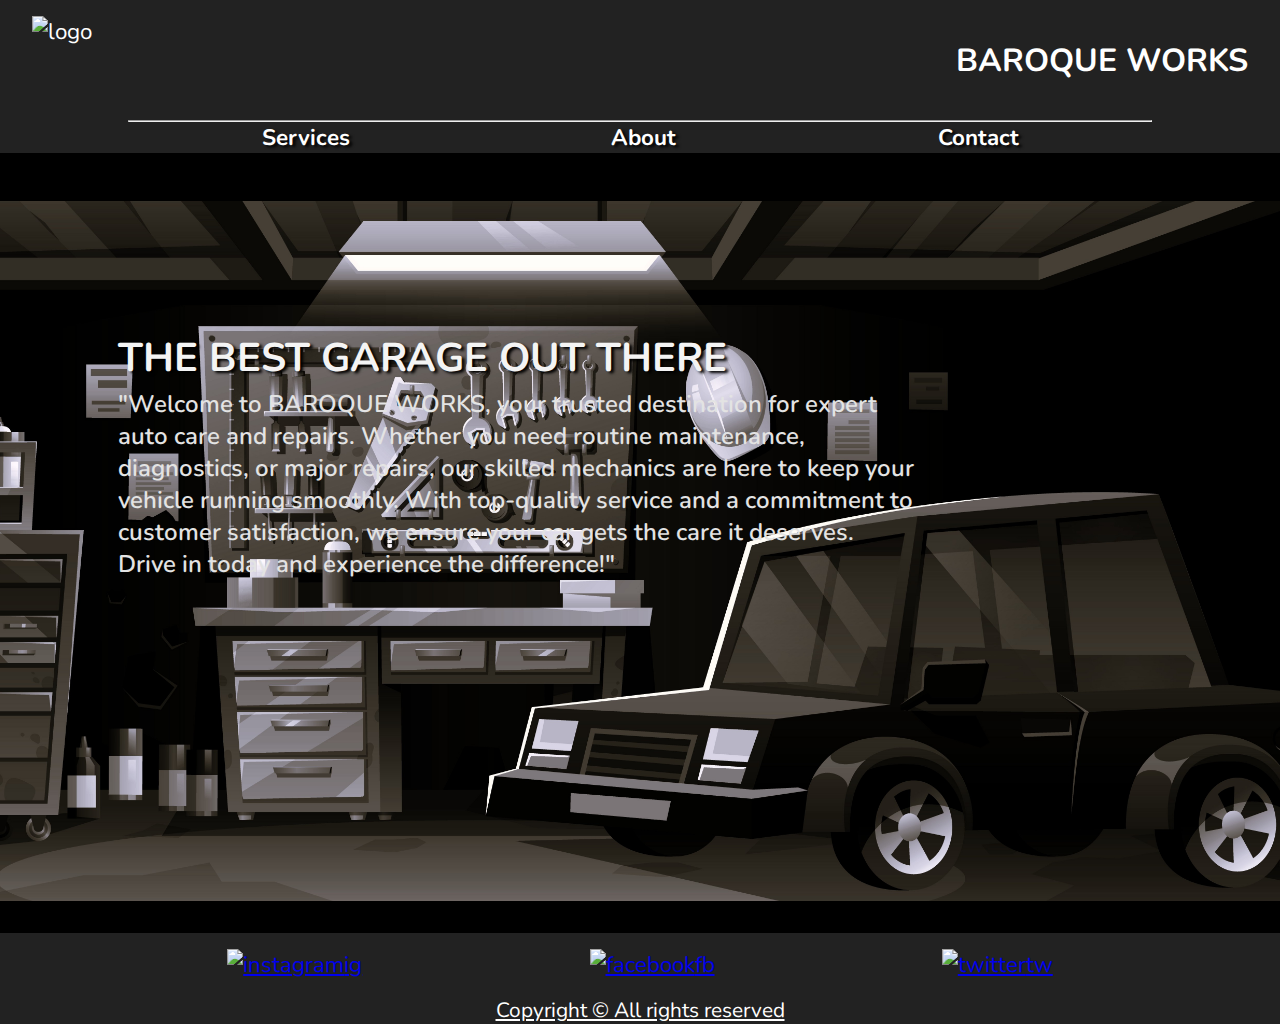
==== index.html @ c4f4bac3 "Update index.html" ====
<!DOCTYPE html>
<html lang="en">
<head>
    <meta charset="UTF-8">
    <meta name="viewport" content="width=device-width, initial-scale=1.0">
    <link rel="stylesheet" href="style.css">
    <title>Document</title>
</head>
<body>
    <header class="header">
        <figure class="header__logo">
            <img class="header__logo-img" src="C:\learn\html\starter project 2\images\logo.png" alt="logo" height="346" width="360">
            <h1 class="header__h1">BAROQUE WORKS</h1>
        </figure>
        <hr class="header__hr">
        <nav class="header__nav">
            <ul class="header__ul">
                <li><a href="#">Services</a></li>
                <li><a href="#">About</a></li>
                <li><a href="#">Contact</a></li>
            </ul>
        </nav>
    </header>

    <main>
        <section class="main main__bgimg">
            <div class="block">
                <h1 class="main__h1">The best garage out there</h1>
                <p class="main__p">"Welcome to <span class="capital">baroque WORKS</span>, your trusted destination for expert auto care and repairs. Whether you need routine
                maintenance, diagnostics, or major repairs, our skilled mechanics are here to keep your vehicle running smoothly. With 
                top-quality service and a commitment to customer satisfaction, we ensure your car gets the care it deserves. Drive in today and experience the
                difference!"</p>
            </div>
        </section>
    </main>

    <footer class="footer">
        <section class="footer__fig">
            <figure>
                <a class="footer__a" href="#" target="_blank"><img class="footer__fig-img" src="C:\learn\html\starter project 2\images\ig.png" alt="instagram" height="30" width="30">ig</a>
                <!-- <p class="footer__p">ig</p> -->
            </figure>
            <figure>
                <a class="footer__a" href="#" target="_blank"><img class="footer__fig-img" src="C:\learn\html\starter project 2\images\facebook.png" alt="facebook" height="30" width="30">fb</a>
                <!-- <p class="footer__p">fb</p> -->
            </figure>
            <figure>
                <a class="footer__a" href="#" target="_blank"><img class="footer__fig-img" src="C:\learn\html\starter project 2\images\twitter.png" alt="twitter" height="30" width="30">tw</a>
                <!-- <p class="footer__p">tw</p> -->
            </figure>
        </section>

        <p class="footer__p-last">Copyright &copy; All rights reserved</p>
    </footer>
</body>
</html>
---- style.css ----
@import url('https://fonts.googleapis.com/css2?family=Nunito:wght@300;400;500;600;700&display=swap');

/* reset */

*,
*::before,
*::after {
    padding: 0;
    margin: 0;
    box-sizing: border-box;
}

img{
    display: block;
    max-width: 100%;
    height: auto;
}

input,
button,
textarea,
select {
    font: inherit;
}

/* variables */
:root{
        /* fonts */
        --FF: 'Nunito', sans-serif;

        /* colors */
        --header-bg:#222;
        --header-light:hsla(0, 0%, 13%, 0.75);
        --header-color:white;

        /* spacing */
        --header-pad:0.5rem 1rem;
        --header-margin:0.5rem 1rem;

        /* border */
        --border:1px solid #222;

        /* shadow */
        --shadow:3px 2px 3px rgb(0, 0, 0);
}

/* general */

body{
    font-family: var(--FF);
    min-height: 100vh;
    font-size:1.4rem;
    display: flex;
    flex-direction: column;
}

main{
    flex:1;
    background-color: rgb(0, 0, 0);
}

header,footer{
    background-color: var(--header-bg);
    color: var(--header-color);
}

/* header */

.header{
    position: sticky;
    top: 0;
    z-index: 1;
}

.header__logo{
    display: flex;
    flex-flow: row nowrap;
    padding: var(--header-pad);
    width:100%;
}

.header__logo-img{
    width: 100px;
    height: auto;
    margin: var(--header-margin);
    margin-bottom: 0;
}

.header__h1{
    font-size: 1.5rem;
    align-self: center;
    margin-left: auto;      
    margin-right: 1rem;
    font-weight: bolder;
    font-size:2rem;
}

.header__hr{
    width: 80%;
    color: white;
    margin: auto;
}

/* .header__nav{
    color:whitesmoke;
    width: 100%;
    border-bottom: var(--border);
    padding: var(--header-pad);
} */

.header__nav{
    color: white;
    text-shadow: var(--shadow);
}

.header__ul{
    display: flex;
    flex-flow: row nowrap;
    justify-content: space-evenly;
    list-style-type: none;
    /* padding: var(--header-pad); */
}

.header__ul li a:any-link{
    text-decoration: none;
    color: white;
    font-weight: bold;
}

.header__ul li a:hover,
.header__ul li a:focus{
    font-weight: bolder;
    display: inline-block;
    /* transform-origin: center; */
    animation: big 0.7s ease-in-out forwards;
}

@keyframes big{
    0%{
        transform: scale(1);
    }
    80%{
        transform: scale(1.15);
    }
    100%{
        transform: scale(1.1);
    }
}

/* footer */

.footer{
    bottom: 0;
}

.footer__fig{
    display: flex;
    flex-flow: row nowrap;
    padding: var(--header-pad);
    justify-content: space-evenly;
    align-self: center;
}

.footer__fig figure{
    padding: var(--header-margin);
    display: flex;
    flex-flow: row nowrap;
}

.footer__fig-img{
    width: 30px;
    height: 30px;
    align-self: center;
    display: inline;
}

.footer__p{
    font-size: 1rem;
    align-self: center;
    font-weight: bolder;
}

.footer__p-last{
    text-decoration: underline; 
    font-size:1.3rem;
    margin: auto;
    text-align: center;
}

/* utlitlies */

.block{
    display: block;
    width: 65%;
    margin: 7rem 100px;
    padding: 1rem;
}

.capital{
    text-transform: uppercase;
}

/* main */

.main{
    display: flex;
    flex-flow: column nowrap;
}

.main__bgimg{
    background-color: black;
    background-image: url('./images/garagebg.jpg');
    background-size: cover;
    background-position:right;
    height: 700px;
    margin: 3rem 0 2rem 0;
}

.main__h1{
    color: rgb(244, 244, 244);
    font-size: 2.5rem;
    text-transform:uppercase;
    text-shadow: var(--shadow);
    font-weight: bolder;
    margin: 1px;
    padding: 1px;
}

.main__p{
    font-size: 1.5rem;
    font-weight: 600;
    color: rgb(227, 227, 227);
    margin: 1px;
    padding: 1px;
}

.main__h1-right{
    display: flex;
    width: 100%;
    justify-content: center;
    align-items: end;
}
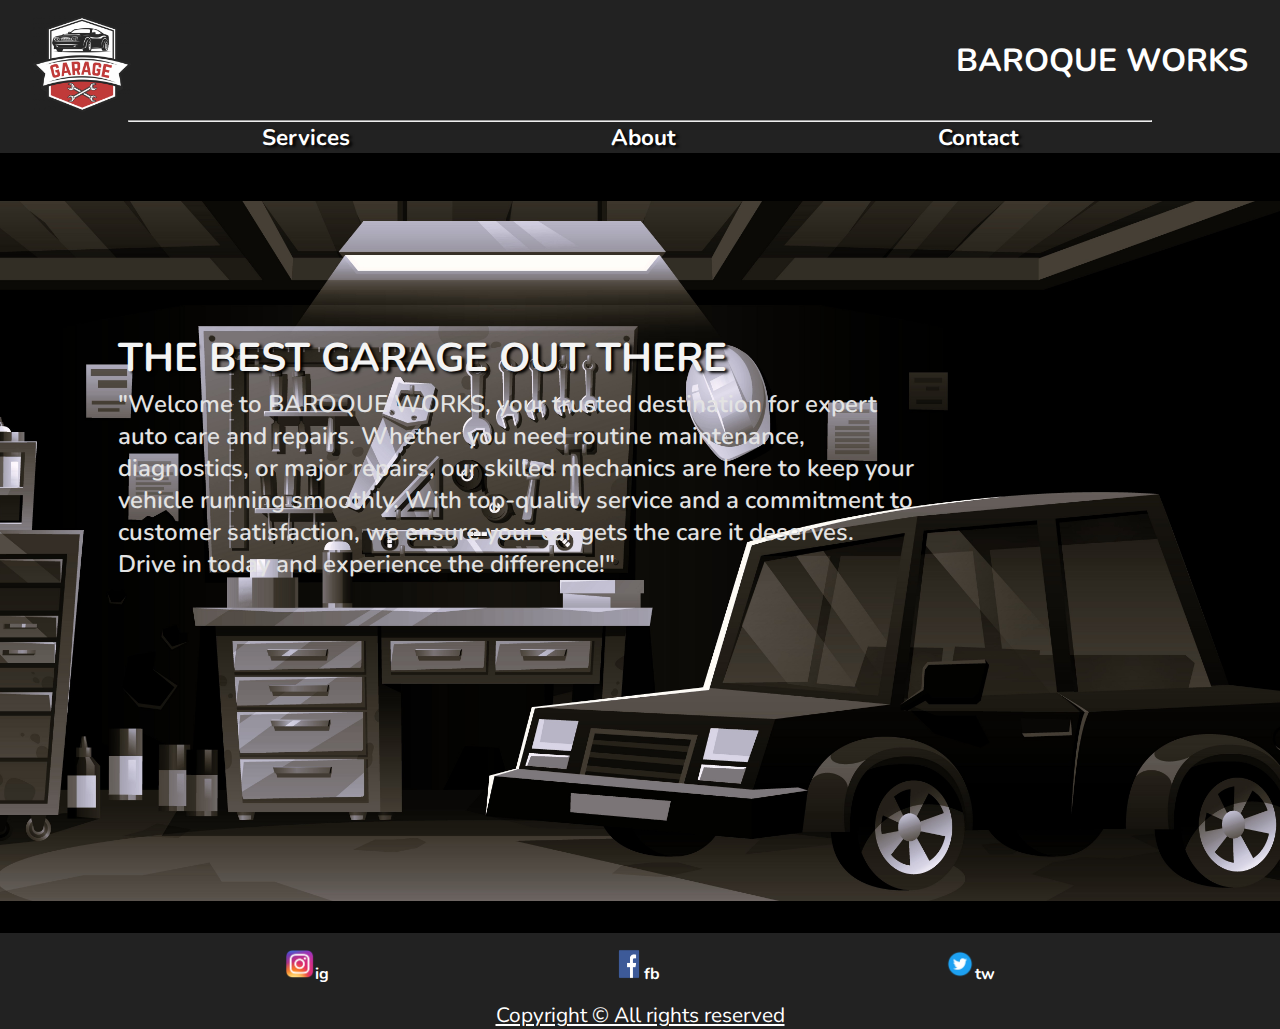
==== commit 9cc359a4: "Update index.html" ====
--- a/index.html
+++ b/index.html
@@ -9,7 +9,7 @@
 <body>
     <header class="header">
         <figure class="header__logo">
-            <img class="header__logo-img" src="C:\learn\html\starter project 2\images\logo.png" alt="logo" height="346" width="360">
+            <img class="header__logo-img" src="images/logo.png" alt="logo" height="346" width="360">
             <h1 class="header__h1">BAROQUE WORKS</h1>
         </figure>
         <hr class="header__hr">
@@ -37,15 +37,15 @@
     <footer class="footer">
         <section class="footer__fig">
             <figure>
-                <a class="footer__a" href="#" target="_blank"><img class="footer__fig-img" src="C:\learn\html\starter project 2\images\ig.png" alt="instagram" height="30" width="30">ig</a>
+                <a class="footer__a" href="#" target="_blank"><img class="footer__fig-img" src="images/ig.png" alt="instagram" height="30" width="30">ig</a>
                 <!-- <p class="footer__p">ig</p> -->
             </figure>
             <figure>
-                <a class="footer__a" href="#" target="_blank"><img class="footer__fig-img" src="C:\learn\html\starter project 2\images\facebook.png" alt="facebook" height="30" width="30">fb</a>
+                <a class="footer__a" href="#" target="_blank"><img class="footer__fig-img" src="images/facebook.png" alt="facebook" height="30" width="30">fb</a>
                 <!-- <p class="footer__p">fb</p> -->
             </figure>
             <figure>
-                <a class="footer__a" href="#" target="_blank"><img class="footer__fig-img" src="C:\learn\html\starter project 2\images\twitter.png" alt="twitter" height="30" width="30">tw</a>
+                <a class="footer__a" href="#" target="_blank"><img class="footer__fig-img" src="images/twitter.png" alt="twitter" height="30" width="30">tw</a>
                 <!-- <p class="footer__p">tw</p> -->
             </figure>
         </section>
--- a/style.css
+++ b/style.css
@@ -174,10 +174,16 @@
     display: inline;
 }
 
-.footer__p{
+.footer__a{
     font-size: 1rem;
     align-self: center;
     font-weight: bolder;
+    text-decoration: none;
+    color: white;
+}
+
+.footer__a a:any-link{
+    color: white;
 }
 
 .footer__p-last{
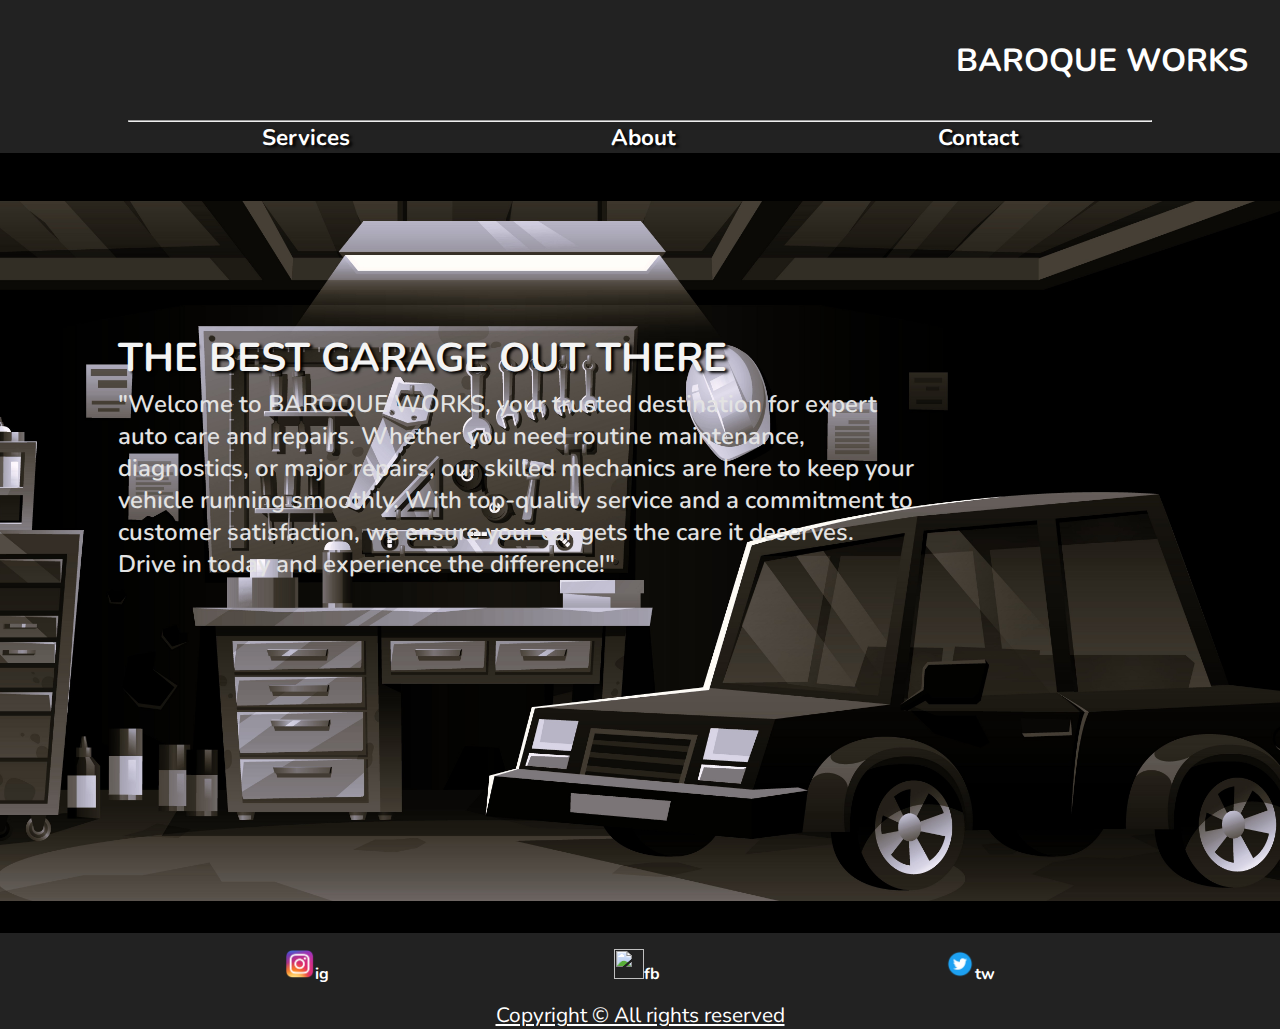
==== commit 81d373f0: "Update index.html" ====
--- a/index.html
+++ b/index.html
@@ -9,7 +9,7 @@
 <body>
     <header class="header">
         <figure class="header__logo">
-            <img class="header__logo-img" src="images/logo.png" alt="logo" height="346" width="360">
+            <img class="header__logo-img" src="images/logo.png" alt="logo" height="346" width="360" style="mask-image: url('images/garagebg.png');">
             <h1 class="header__h1">BAROQUE WORKS</h1>
         </figure>
         <hr class="header__hr">
@@ -37,15 +37,15 @@
     <footer class="footer">
         <section class="footer__fig">
             <figure>
-                <a class="footer__a" href="#" target="_blank"><img class="footer__fig-img" src="images/ig.png" alt="instagram" height="30" width="30">ig</a>
+                <a class="footer__a" href="#" target="_blank"><img class="footer__fig-img" src="images/ig.png" height="30" width="30">ig</a>
                 <!-- <p class="footer__p">ig</p> -->
             </figure>
             <figure>
-                <a class="footer__a" href="#" target="_blank"><img class="footer__fig-img" src="images/facebook.png" alt="facebook" height="30" width="30">fb</a>
+                <a class="footer__a" href="#" target="_blank"><img class="footer__fig-img" src= height="30" width="30">fb</a>
                 <!-- <p class="footer__p">fb</p> -->
             </figure>
             <figure>
-                <a class="footer__a" href="#" target="_blank"><img class="footer__fig-img" src="images/twitter.png" alt="twitter" height="30" width="30">tw</a>
+                <a class="footer__a" href="#" target="_blank"><img class="footer__fig-img" src="images/twitter.png" height="30" width="30">tw</a>
                 <!-- <p class="footer__p">tw</p> -->
             </figure>
         </section>
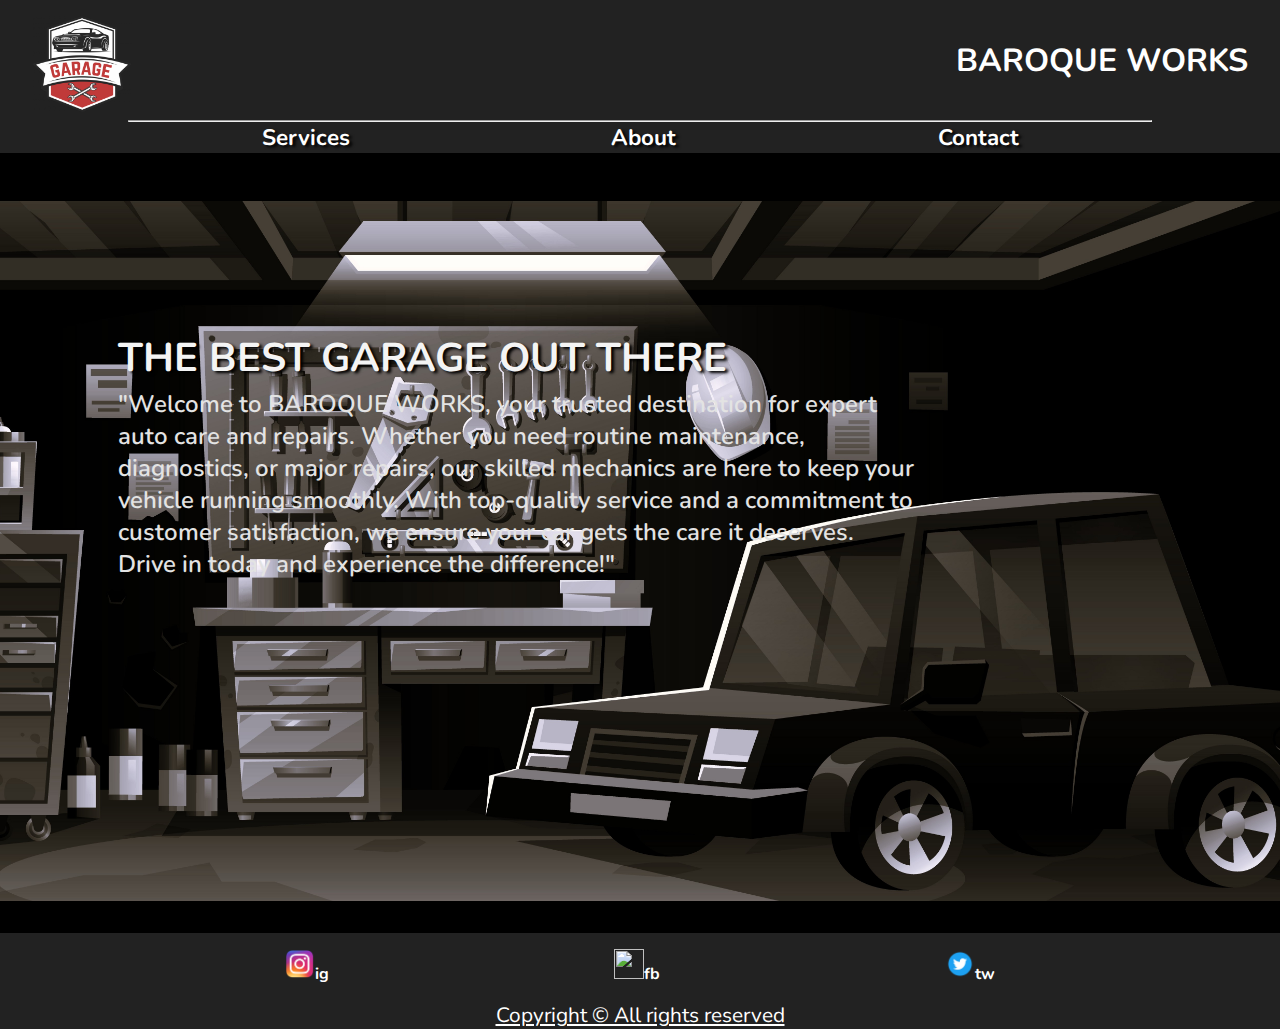
==== commit 621abe37: "Update index.html" ====
--- a/index.html
+++ b/index.html
@@ -9,7 +9,7 @@
 <body>
     <header class="header">
         <figure class="header__logo">
-            <img class="header__logo-img" src="images/logo.png" alt="logo" height="346" width="360" style="mask-image: url('images/garagebg.png');">
+            <img class="header__logo-img" src="images/logo.png" alt="logo" height="346" width="360">
             <h1 class="header__h1">BAROQUE WORKS</h1>
         </figure>
         <hr class="header__hr">
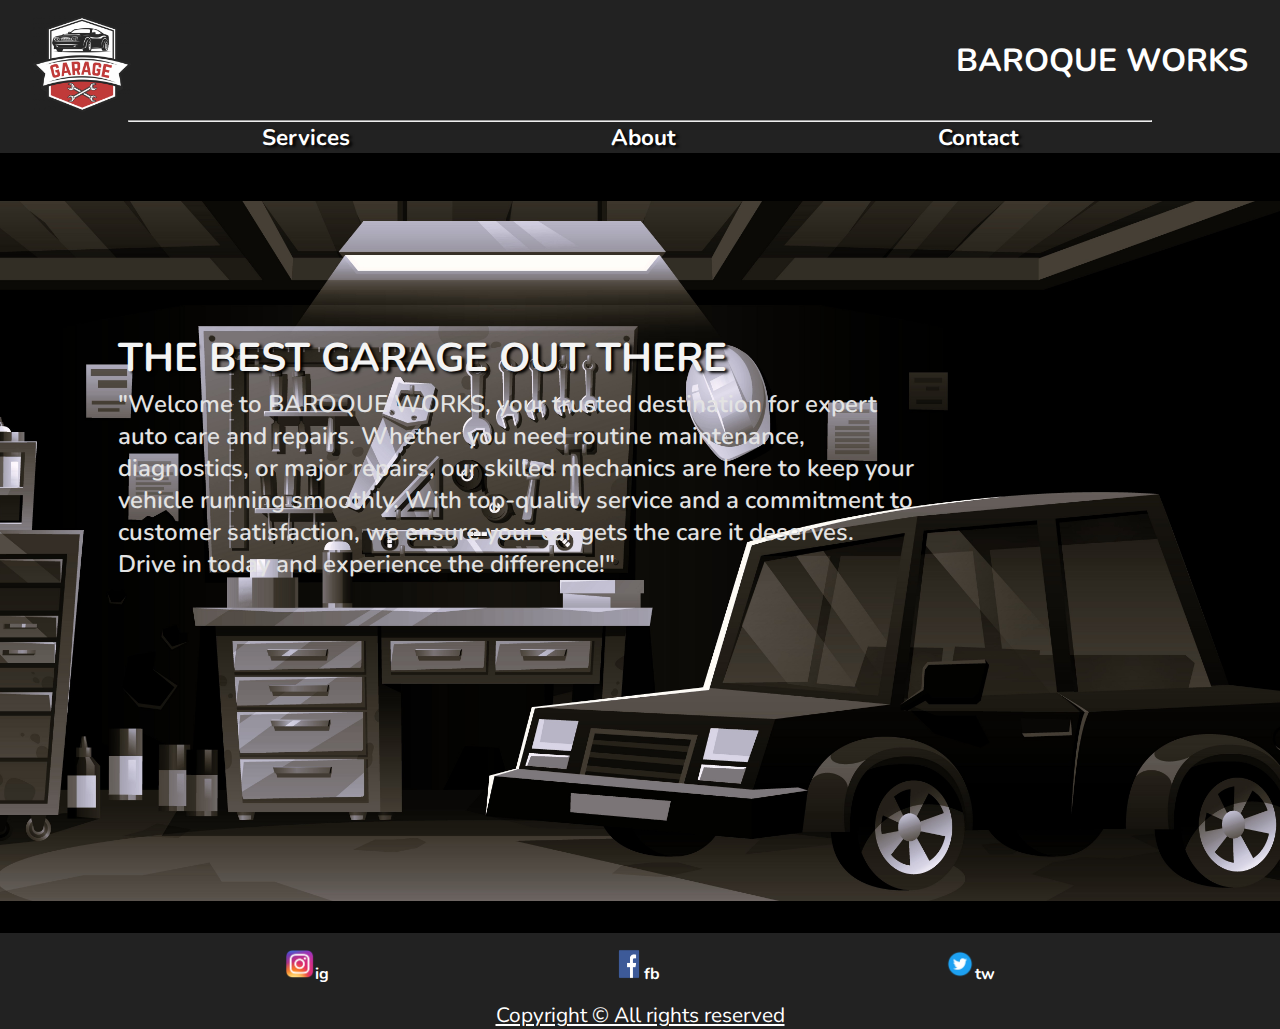
==== commit 4046f1e0: "Update index.html" ====
--- a/index.html
+++ b/index.html
@@ -9,7 +9,7 @@
 <body>
     <header class="header">
         <figure class="header__logo">
-            <img class="header__logo-img" src="images/logo.png" alt="logo" height="346" width="360">
+            <img class="header__logo-img" src="images\logo.png" alt="logo" height="346" width="360">
             <h1 class="header__h1">BAROQUE WORKS</h1>
         </figure>
         <hr class="header__hr">
@@ -37,15 +37,15 @@
     <footer class="footer">
         <section class="footer__fig">
             <figure>
-                <a class="footer__a" href="#" target="_blank"><img class="footer__fig-img" src="images/ig.png" height="30" width="30">ig</a>
+                <a class="footer__a" href="#" target="_blank"><img class="footer__fig-img" src="images\ig.png" height="30" width="30">ig</a>
                 <!-- <p class="footer__p">ig</p> -->
             </figure>
             <figure>
-                <a class="footer__a" href="#" target="_blank"><img class="footer__fig-img" src= height="30" width="30">fb</a>
+                <a class="footer__a" href="#" target="_blank"><img class="footer__fig-img" src="images\facebook.png" height="30" width="30">fb</a>
                 <!-- <p class="footer__p">fb</p> -->
             </figure>
             <figure>
-                <a class="footer__a" href="#" target="_blank"><img class="footer__fig-img" src="images/twitter.png" height="30" width="30">tw</a>
+                <a class="footer__a" href="#" target="_blank"><img class="footer__fig-img" src="images\twitter.png" height="30" width="30">tw</a>
                 <!-- <p class="footer__p">tw</p> -->
             </figure>
         </section>
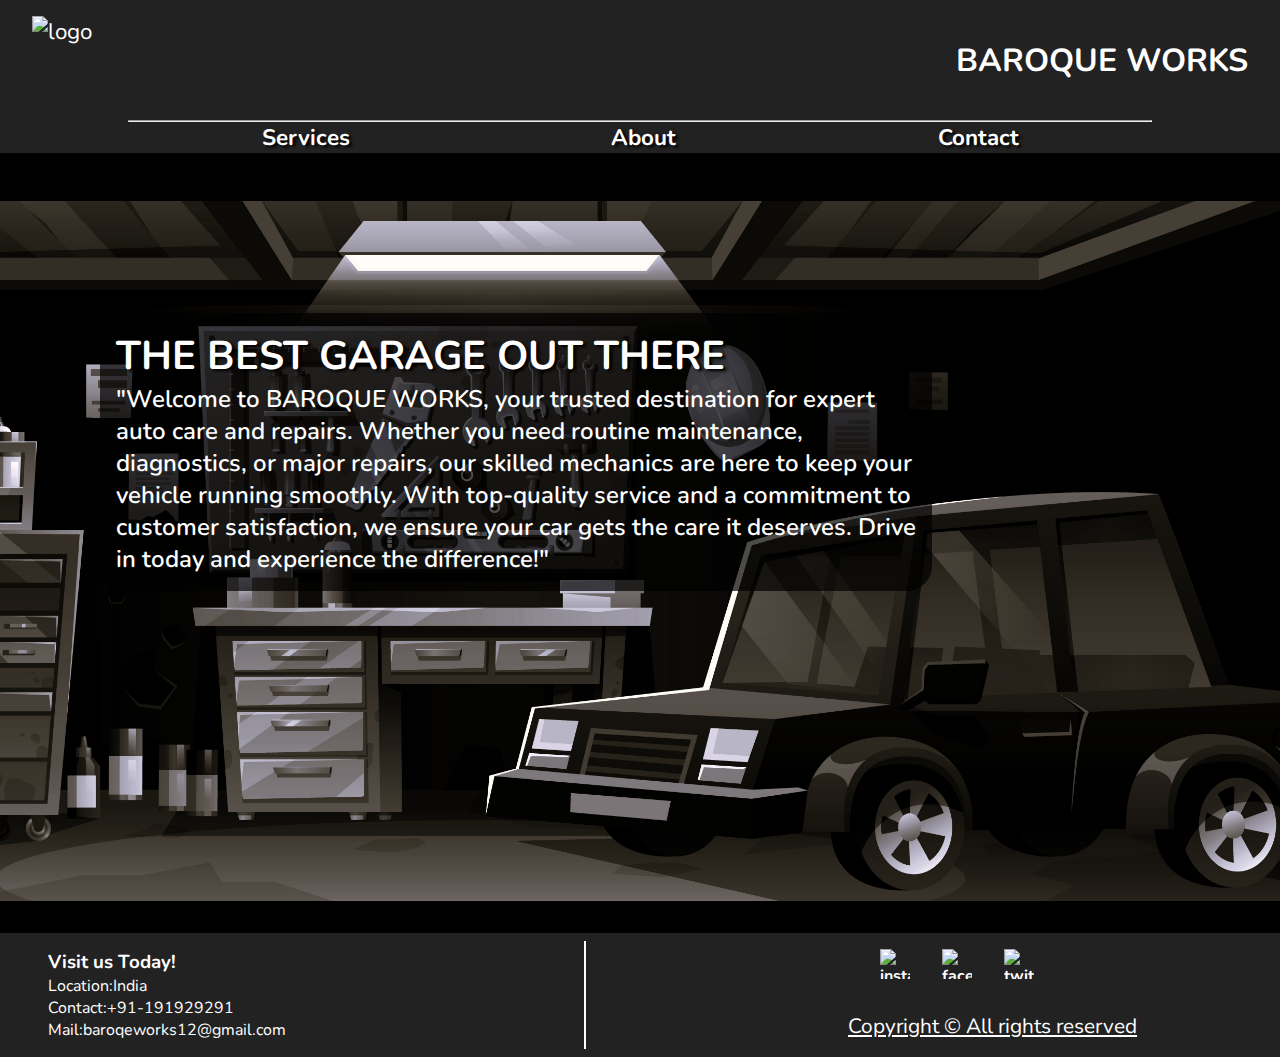
==== commit fa62322a: "Add files via upload" ====
--- a/index.html
+++ b/index.html
@@ -9,13 +9,13 @@
 <body>
     <header class="header">
         <figure class="header__logo">
-            <img class="header__logo-img" src="images\logo.png" alt="logo" height="346" width="360">
+            <img class="header__logo-img" src="C:\learn\html\starter project 2\images\logo.png" alt="logo" height="346" width="360">
             <h1 class="header__h1">BAROQUE WORKS</h1>
         </figure>
         <hr class="header__hr">
         <nav class="header__nav">
             <ul class="header__ul">
-                <li><a href="#">Services</a></li>
+                <li><a href="C:\learn\html\starter project 2\service.html">Services</a></li>
                 <li><a href="#">About</a></li>
                 <li><a href="#">Contact</a></li>
             </ul>
@@ -32,25 +32,42 @@
                 difference!"</p>
             </div>
         </section>
+<!--         
+        <article class="visitus">
+            <h3>Visit us Today!</h3>
+            <p>Location:India</p>
+            <p>Contact:+91-191929291</p>
+            <p>Mail:baroqeworks12@gmail.com</p>
+        </article> -->
     </main>
 
     <footer class="footer">
-        <section class="footer__fig">
-            <figure>
-                <a class="footer__a" href="#" target="_blank"><img class="footer__fig-img" src="images\ig.png" height="30" width="30">ig</a>
-                <!-- <p class="footer__p">ig</p> -->
-            </figure>
-            <figure>
-                <a class="footer__a" href="#" target="_blank"><img class="footer__fig-img" src="images\facebook.png" height="30" width="30">fb</a>
-                <!-- <p class="footer__p">fb</p> -->
-            </figure>
-            <figure>
-                <a class="footer__a" href="#" target="_blank"><img class="footer__fig-img" src="images\twitter.png" height="30" width="30">tw</a>
-                <!-- <p class="footer__p">tw</p> -->
-            </figure>
+        <article class="visitus">
+            <h3>Visit us Today!</h3>
+            <p>Location:India</p>
+            <p>Contact:+91-191929291</p>
+            <p>Mail:baroqeworks12@gmail.com</p>
+        </article>
+        <div class="vertical"></div>
+
+        <section class="footer__column">
+            <section class="footer__fig">
+                <figure>
+                    <a class="footer__a" href="#" target="_blank"><img class="footer__fig-img" src="C:\learn\html\starter project 2\images\ig.png" alt="instagram" height="30" width="30"></a>
+                    <!-- <p class="footer__p">ig</p> -->
+                </figure>
+                <figure>
+                    <a class="footer__a" href="#" target="_blank"><img class="footer__fig-img" src="C:\learn\html\starter project 2\images\facebook.png" alt="facebook" height="30" width="30"></a>
+                    <!-- <p class="footer__p">fb</p> -->
+                </figure>
+                <figure>
+                    <a class="footer__a" href="#" target="_blank"><img class="footer__fig-img" src="C:\learn\html\starter project 2\images\twitter.png" alt="twitter" height="30" width="30"></a>
+                    <!-- <p class="footer__p">tw</p> -->
+                </figure>
+            </section>
+            <p class="footer__p-last">Copyright &copy; All rights reserved</p>
         </section>
 
-        <p class="footer__p-last">Copyright &copy; All rights reserved</p>
     </footer>
 </body>
-</html>
+</html>--- a/style.css
+++ b/style.css
@@ -57,6 +57,7 @@
 main{
     flex:1;
     background-color: rgb(0, 0, 0);
+    color: white;
 }
 
 header,footer{
@@ -151,27 +152,28 @@
 
 .footer{
     bottom: 0;
+    display: flex;
+    flex-flow: row nowrap;
 }
 
 .footer__fig{
     display: flex;
     flex-flow: row nowrap;
     padding: var(--header-pad);
-    justify-content: space-evenly;
-    align-self: center;
+    /* justify-content: space-evenly; */
+    /* align-self: center; */
 }
 
 .footer__fig figure{
     padding: var(--header-margin);
-    display: flex;
-    flex-flow: row nowrap;
+    /* display: flex;
+    flex-flow: row nowrap; */
 }
 
 .footer__fig-img{
     width: 30px;
     height: 30px;
-    align-self: center;
-    display: inline;
+    /* align-self: center; */
 }
 
 .footer__a{
@@ -193,6 +195,12 @@
     text-align: center;
 }
 
+.footer__column{
+    display: flex;
+    flex-flow: column nowrap;
+}
+
+
 /* utlitlies */
 
 .block{
@@ -200,6 +208,8 @@
     width: 65%;
     margin: 7rem 100px;
     padding: 1rem;
+    background-color: rgba(0, 0, 0, 0.7);
+    border-radius: 25px;
 }
 
 .capital{
@@ -223,26 +233,28 @@
 }
 
 .main__h1{
-    color: rgb(244, 244, 244);
+    color: white;
     font-size: 2.5rem;
     text-transform:uppercase;
     text-shadow: var(--shadow);
     font-weight: bolder;
-    margin: 1px;
-    padding: 1px;
+    
 }
 
 .main__p{
     font-size: 1.5rem;
     font-weight: 600;
-    color: rgb(227, 227, 227);
-    margin: 1px;
-    padding: 1px;
-}
-
-.main__h1-right{
-    display: flex;
-    width: 100%;
-    justify-content: center;
-    align-items: end;
-}
+    color: white;
+}
+
+.visitus{
+    margin: 1rem 1rem 1rem 3rem;
+    font-size: 1rem;
+    width: 40%;
+}
+
+.vertical{
+    margin: 0.5rem;
+    border-left: 2px solid rgb(255, 255, 255);
+    width: 20%;
+}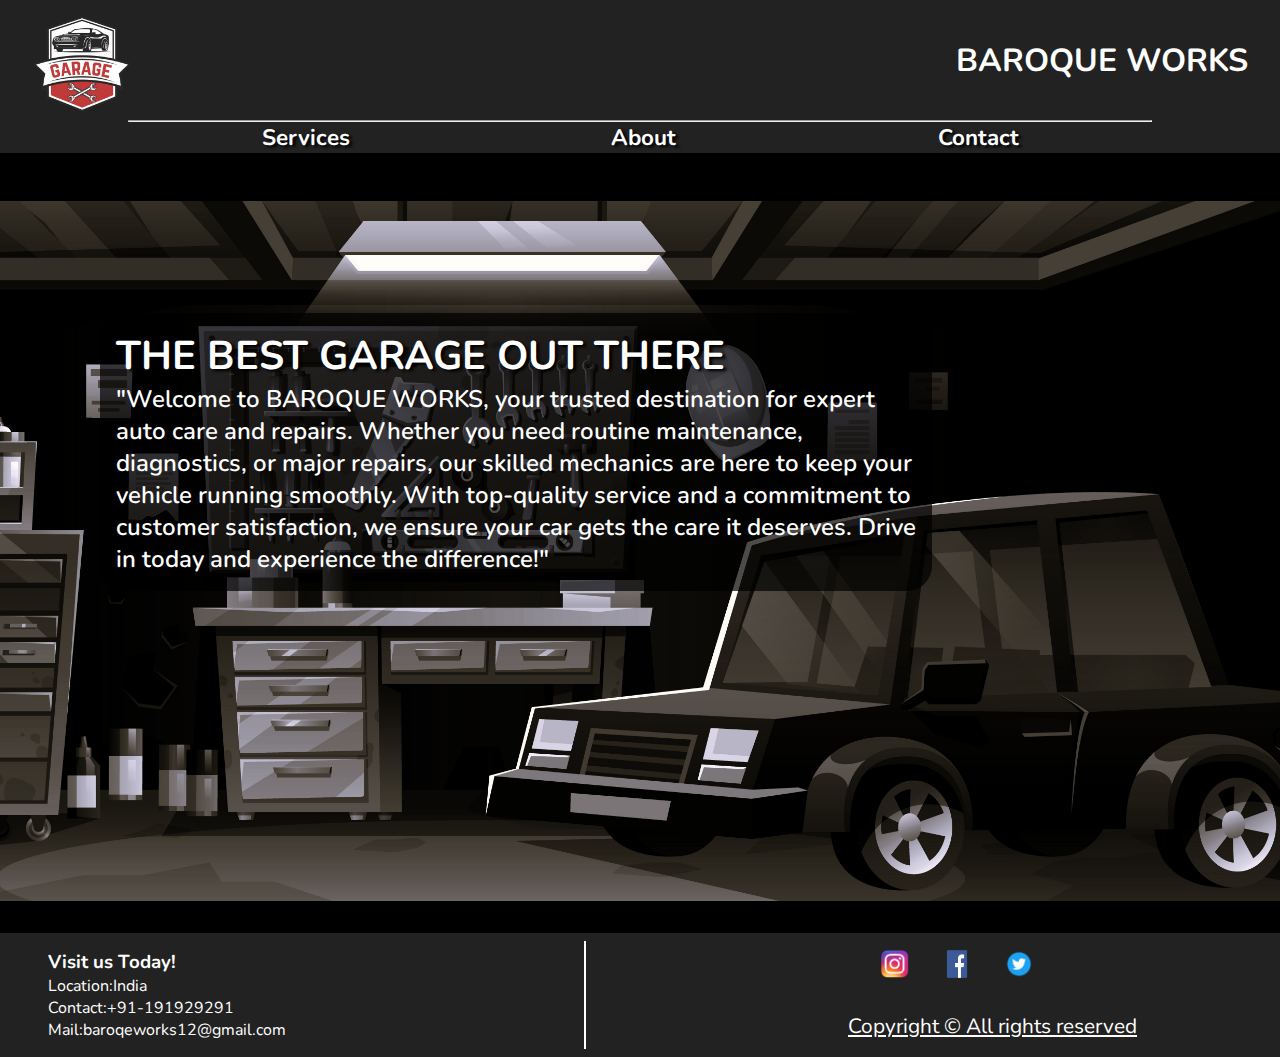
==== commit 0a6a810f: "Update index.html" ====
--- a/index.html
+++ b/index.html
@@ -9,7 +9,7 @@
 <body>
     <header class="header">
         <figure class="header__logo">
-            <img class="header__logo-img" src="C:\learn\html\starter project 2\images\logo.png" alt="logo" height="346" width="360">
+            <img class="header__logo-img" src="images\logo.png" alt="logo" height="346" width="360">
             <h1 class="header__h1">BAROQUE WORKS</h1>
         </figure>
         <hr class="header__hr">
@@ -32,13 +32,6 @@
                 difference!"</p>
             </div>
         </section>
-<!--         
-        <article class="visitus">
-            <h3>Visit us Today!</h3>
-            <p>Location:India</p>
-            <p>Contact:+91-191929291</p>
-            <p>Mail:baroqeworks12@gmail.com</p>
-        </article> -->
     </main>
 
     <footer class="footer">
@@ -53,15 +46,15 @@
         <section class="footer__column">
             <section class="footer__fig">
                 <figure>
-                    <a class="footer__a" href="#" target="_blank"><img class="footer__fig-img" src="C:\learn\html\starter project 2\images\ig.png" alt="instagram" height="30" width="30"></a>
+                    <a class="footer__a" href="#" target="_blank"><img class="footer__fig-img" src="images\ig.png" alt="instagram" height="30" width="30"></a>
                     <!-- <p class="footer__p">ig</p> -->
                 </figure>
                 <figure>
-                    <a class="footer__a" href="#" target="_blank"><img class="footer__fig-img" src="C:\learn\html\starter project 2\images\facebook.png" alt="facebook" height="30" width="30"></a>
+                    <a class="footer__a" href="#" target="_blank"><img class="footer__fig-img" src="images\facebook.png" alt="facebook" height="30" width="30"></a>
                     <!-- <p class="footer__p">fb</p> -->
                 </figure>
                 <figure>
-                    <a class="footer__a" href="#" target="_blank"><img class="footer__fig-img" src="C:\learn\html\starter project 2\images\twitter.png" alt="twitter" height="30" width="30"></a>
+                    <a class="footer__a" href="#" target="_blank"><img class="footer__fig-img" src="images\twitter.png" alt="twitter" height="30" width="30"></a>
                     <!-- <p class="footer__p">tw</p> -->
                 </figure>
             </section>
@@ -70,4 +63,4 @@
 
     </footer>
 </body>
-</html>+</html>
